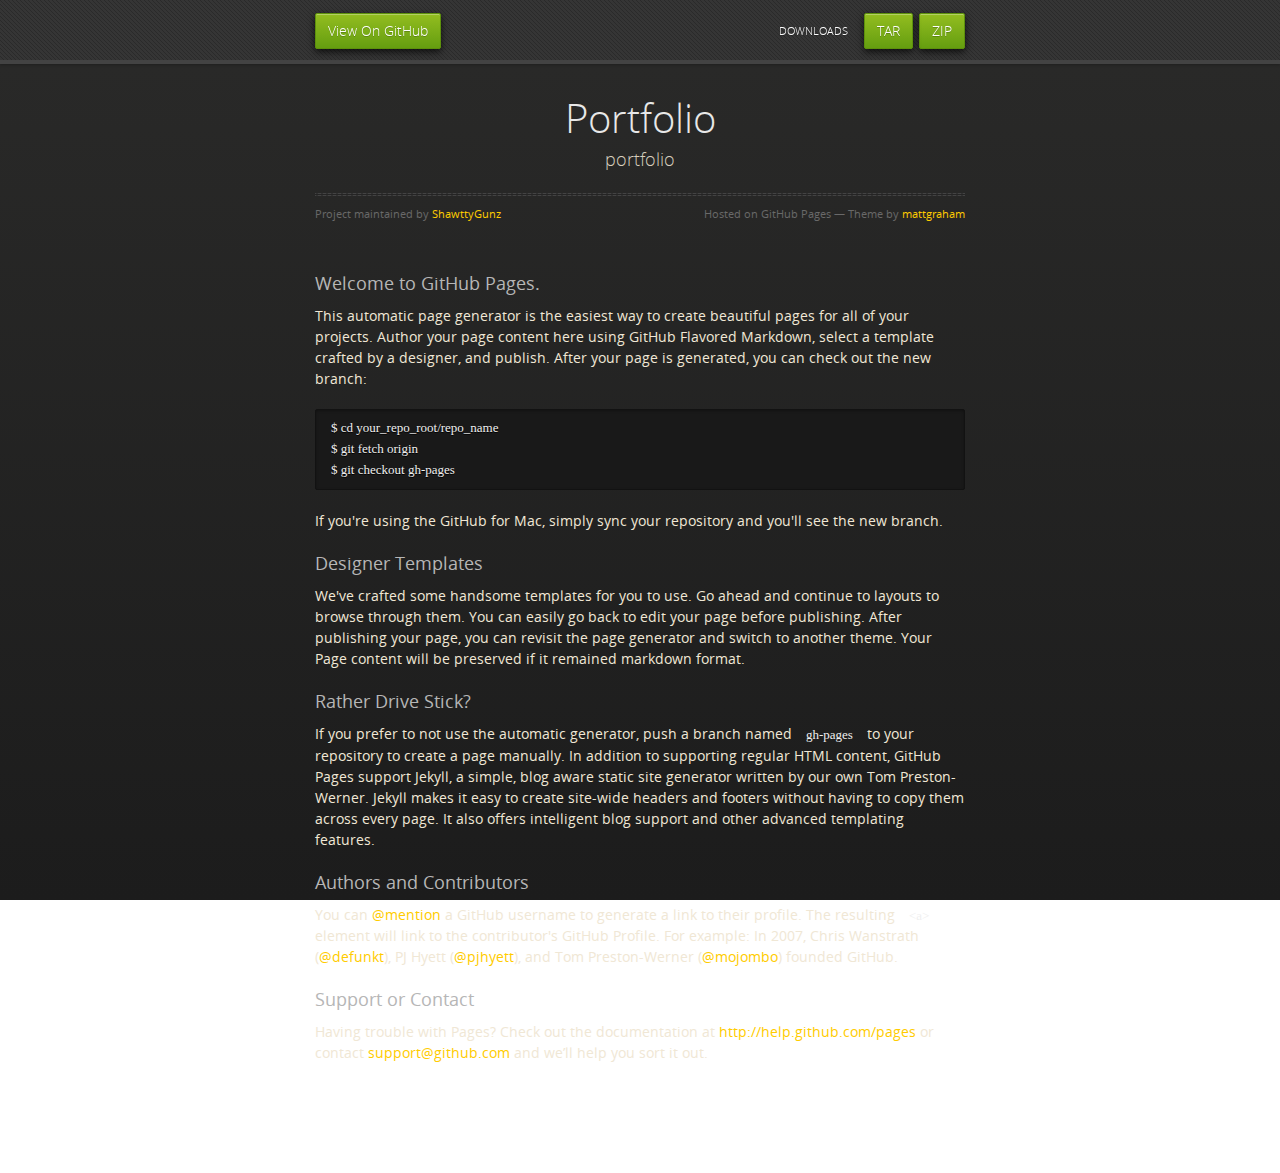
==== index.html @ 7bbd2257 "Create gh-pages branch via GitHub" ====
<!doctype html>
<html>
  <head>
    <meta charset="utf-8">
    <meta http-equiv="X-UA-Compatible" content="chrome=1">
    <title>Portfolio by ShawttyGunz</title>
    <link rel="stylesheet" href="stylesheets/styles.css">
    <link rel="stylesheet" href="stylesheets/pygment_trac.css">
    <script src="https://ajax.googleapis.com/ajax/libs/jquery/1.7.1/jquery.min.js"></script>
    <script src="javascripts/respond.js"></script>
    <!--[if lt IE 9]>
      <script src="//html5shiv.googlecode.com/svn/trunk/html5.js"></script>
    <![endif]-->
    <!--[if lt IE 8]>
    <link rel="stylesheet" href="stylesheets/ie.css">
    <![endif]-->
    <meta name="viewport" content="width=device-width, initial-scale=1, user-scalable=no">

  </head>
  <body>
      <div id="header">
        <nav>
          <li class="fork"><a href="https://github.com/ShawttyGunz/portfolio">View On GitHub</a></li>
          <li class="downloads"><a href="https://github.com/ShawttyGunz/portfolio/zipball/master">ZIP</a></li>
          <li class="downloads"><a href="https://github.com/ShawttyGunz/portfolio/tarball/master">TAR</a></li>
          <li class="title">DOWNLOADS</li>
        </nav>
      </div><!-- end header -->

    <div class="wrapper">

      <section>
        <div id="title">
          <h1>Portfolio</h1>
          <p>portfolio</p>
          <hr>
          <span class="credits left">Project maintained by <a href="https://github.com/ShawttyGunz">ShawttyGunz</a></span>
          <span class="credits right">Hosted on GitHub Pages &mdash; Theme by <a href="https://twitter.com/michigangraham">mattgraham</a></span>
        </div>

        <h3>
<a name="welcome-to-github-pages" class="anchor" href="#welcome-to-github-pages"><span class="octicon octicon-link"></span></a>Welcome to GitHub Pages.</h3>

<p>This automatic page generator is the easiest way to create beautiful pages for all of your projects. Author your page content here using GitHub Flavored Markdown, select a template crafted by a designer, and publish. After your page is generated, you can check out the new branch:</p>

<pre><code>$ cd your_repo_root/repo_name
$ git fetch origin
$ git checkout gh-pages
</code></pre>

<p>If you're using the GitHub for Mac, simply sync your repository and you'll see the new branch.</p>

<h3>
<a name="designer-templates" class="anchor" href="#designer-templates"><span class="octicon octicon-link"></span></a>Designer Templates</h3>

<p>We've crafted some handsome templates for you to use. Go ahead and continue to layouts to browse through them. You can easily go back to edit your page before publishing. After publishing your page, you can revisit the page generator and switch to another theme. Your Page content will be preserved if it remained markdown format.</p>

<h3>
<a name="rather-drive-stick" class="anchor" href="#rather-drive-stick"><span class="octicon octicon-link"></span></a>Rather Drive Stick?</h3>

<p>If you prefer to not use the automatic generator, push a branch named <code>gh-pages</code> to your repository to create a page manually. In addition to supporting regular HTML content, GitHub Pages support Jekyll, a simple, blog aware static site generator written by our own Tom Preston-Werner. Jekyll makes it easy to create site-wide headers and footers without having to copy them across every page. It also offers intelligent blog support and other advanced templating features.</p>

<h3>
<a name="authors-and-contributors" class="anchor" href="#authors-and-contributors"><span class="octicon octicon-link"></span></a>Authors and Contributors</h3>

<p>You can <a href="https://github.com/blog/821" class="user-mention">@mention</a> a GitHub username to generate a link to their profile. The resulting <code>&lt;a&gt;</code> element will link to the contributor's GitHub Profile. For example: In 2007, Chris Wanstrath (<a href="https://github.com/defunkt" class="user-mention">@defunkt</a>), PJ Hyett (<a href="https://github.com/pjhyett" class="user-mention">@pjhyett</a>), and Tom Preston-Werner (<a href="https://github.com/mojombo" class="user-mention">@mojombo</a>) founded GitHub.</p>

<h3>
<a name="support-or-contact" class="anchor" href="#support-or-contact"><span class="octicon octicon-link"></span></a>Support or Contact</h3>

<p>Having trouble with Pages? Check out the documentation at <a href="http://help.github.com/pages">http://help.github.com/pages</a> or contact <a href="mailto:support@github.com">support@github.com</a> and we’ll help you sort it out.</p>
      </section>

    </div>
    <!--[if !IE]><script>fixScale(document);</script><![endif]-->
    
  </body>
</html>
---- stylesheets/styles.css ----
@font-face {
  font-family: 'OpenSansLight';
  src: url("../fonts/OpenSans-Light-webfont.eot");
  src: url("../fonts/OpenSans-Light-webfont.eot?#iefix") format("embedded-opentype"), url("../fonts/OpenSans-Light-webfont.woff") format("woff"), url("../fonts/OpenSans-Light-webfont.ttf") format("truetype"), url("../fonts/OpenSans-Light-webfont.svg#OpenSansLight") format("svg");
  font-weight: normal;
  font-style: normal;
}

@font-face {
  font-family: 'OpenSansLightItalic';
  src: url("../fonts/OpenSans-LightItalic-webfont.eot");
  src: url("../fonts/OpenSans-LightItalic-webfont.eot?#iefix") format("embedded-opentype"), url("../fonts/OpenSans-LightItalic-webfont.woff") format("woff"), url("../fonts/OpenSans-LightItalic-webfont.ttf") format("truetype"), url("../fonts/OpenSans-LightItalic-webfont.svg#OpenSansLightItalic") format("svg");
  font-weight: normal;
  font-style: normal;
}

@font-face {
  font-family: 'OpenSansRegular';
  src: url("../fonts/OpenSans-Regular-webfont.eot");
  src: url("../fonts/OpenSans-Regular-webfont.eot?#iefix") format("embedded-opentype"), url("../fonts/OpenSans-Regular-webfont.woff") format("woff"), url("../fonts/OpenSans-Regular-webfont.ttf") format("truetype"), url("../fonts/OpenSans-Regular-webfont.svg#OpenSansRegular") format("svg");
  font-weight: normal;
  font-style: normal;
  -webkit-font-smoothing: antialiased;
}

@font-face {
  font-family: 'OpenSansItalic';
  src: url("../fonts/OpenSans-Italic-webfont.eot");
  src: url("../fonts/OpenSans-Italic-webfont.eot?#iefix") format("embedded-opentype"), url("../fonts/OpenSans-Italic-webfont.woff") format("woff"), url("../fonts/OpenSans-Italic-webfont.ttf") format("truetype"), url("../fonts/OpenSans-Italic-webfont.svg#OpenSansItalic") format("svg");
  font-weight: normal;
  font-style: normal;
  -webkit-font-smoothing: antialiased;
}

@font-face {
  font-family: 'OpenSansSemibold';
  src: url("../fonts/OpenSans-Semibold-webfont.eot");
  src: url("../fonts/OpenSans-Semibold-webfont.eot?#iefix") format("embedded-opentype"), url("../fonts/OpenSans-Semibold-webfont.woff") format("woff"), url("../fonts/OpenSans-Semibold-webfont.ttf") format("truetype"), url("../fonts/OpenSans-Semibold-webfont.svg#OpenSansSemibold") format("svg");
  font-weight: normal;
  font-style: normal;
  -webkit-font-smoothing: antialiased;
}

@font-face {
  font-family: 'OpenSansSemiboldItalic';
  src: url("../fonts/OpenSans-SemiboldItalic-webfont.eot");
  src: url("../fonts/OpenSans-SemiboldItalic-webfont.eot?#iefix") format("embedded-opentype"), url("../fonts/OpenSans-SemiboldItalic-webfont.woff") format("woff"), url("../fonts/OpenSans-SemiboldItalic-webfont.ttf") format("truetype"), url("../fonts/OpenSans-SemiboldItalic-webfont.svg#OpenSansSemiboldItalic") format("svg");
  font-weight: normal;
  font-style: normal;
  -webkit-font-smoothing: antialiased;
}

@font-face {
  font-family: 'OpenSansBold';
  src: url("../fonts/OpenSans-Bold-webfont.eot");
  src: url("../fonts/OpenSans-Bold-webfont.eot?#iefix") format("embedded-opentype"), url("../fonts/OpenSans-Bold-webfont.woff") format("woff"), url("../fonts/OpenSans-Bold-webfont.ttf") format("truetype"), url("../fonts/OpenSans-Bold-webfont.svg#OpenSansBold") format("svg");
  font-weight: normal;
  font-style: normal;
  -webkit-font-smoothing: antialiased;
}

@font-face {
  font-family: 'OpenSansBoldItalic';
  src: url("../fonts/OpenSans-BoldItalic-webfont.eot");
  src: url("../fonts/OpenSans-BoldItalic-webfont.eot?#iefix") format("embedded-opentype"), url("../fonts/OpenSans-BoldItalic-webfont.woff") format("woff"), url("../fonts/OpenSans-BoldItalic-webfont.ttf") format("truetype"), url("../fonts/OpenSans-BoldItalic-webfont.svg#OpenSansBoldItalic") format("svg");
  font-weight: normal;
  font-style: normal;
  -webkit-font-smoothing: antialiased;
}

/* normalize.css 2012-02-07T12:37 UTC - http://github.com/necolas/normalize.css */
/* =============================================================================
   HTML5 display definitions
   ========================================================================== */
/*
 * Corrects block display not defined in IE6/7/8/9 & FF3
 */
article,
aside,
details,
figcaption,
figure,
footer,
header,
hgroup,
nav,
section,
summary {
  display: block;
}

/*
 * Corrects inline-block display not defined in IE6/7/8/9 & FF3
 */
audio,
canvas,
video {
  display: inline-block;
  *display: inline;
  *zoom: 1;
}

/*
 * Prevents modern browsers from displaying 'audio' without controls
 */
audio:not([controls]) {
  display: none;
}

/*
 * Addresses styling for 'hidden' attribute not present in IE7/8/9, FF3, S4
 * Known issue: no IE6 support
 */
[hidden] {
  display: none;
}

/* =============================================================================
   Base
   ========================================================================== */
/*
 * 1. Corrects text resizing oddly in IE6/7 when body font-size is set using em units
 *    http://clagnut.com/blog/348/#c790
 * 2. Prevents iOS text size adjust after orientation change, without disabling user zoom
 *    www.456bereastreet.com/archive/201012/controlling_text_size_in_safari_for_ios_without_disabling_user_zoom/
 */
html {
  font-size: 100%;
  /* 1 */
  -webkit-text-size-adjust: 100%;
  /* 2 */
  -ms-text-size-adjust: 100%;
  /* 2 */
}

/*
 * Addresses font-family inconsistency between 'textarea' and other form elements.
 */
html,
button,
input,
select,
textarea {
  font-family: sans-serif;
}

/*
 * Addresses margins handled incorrectly in IE6/7
 */
body {
  margin: 0;
}

/* =============================================================================
   Links
   ========================================================================== */
/*
 * Addresses outline displayed oddly in Chrome
 */
a:focus {
  outline: thin dotted;
}

/*
 * Improves readability when focused and also mouse hovered in all browsers
 * people.opera.com/patrickl/experiments/keyboard/test
 */
a:hover,
a:active {
  outline: 0;
}

/* =============================================================================
   Typography
   ========================================================================== */
/*
 * Addresses font sizes and margins set differently in IE6/7
 * Addresses font sizes within 'section' and 'article' in FF4+, Chrome, S5
 */
h1 {
  font-size: 2em;
  margin: 0.67em 0;
}

h2 {
  font-size: 1.5em;
  margin: 0.83em 0;
}

h3 {
  font-size: 1.17em;
  margin: 1em 0;
}

h4 {
  font-size: 1em;
  margin: 1.33em 0;
}

h5 {
  font-size: 0.83em;
  margin: 1.67em 0;
}

h6 {
  font-size: 0.75em;
  margin: 2.33em 0;
}

/*
 * Addresses styling not present in IE7/8/9, S5, Chrome
 */
abbr[title] {
  border-bottom: 1px dotted;
}

/*
 * Addresses style set to 'bolder' in FF3+, S4/5, Chrome
*/
b,
strong {
  font-weight: bold;
}

blockquote {
  margin: 1em 40px;
}

/*
 * Addresses styling not present in S5, Chrome
 */
dfn {
  font-style: italic;
}

/*
 * Addresses styling not present in IE6/7/8/9
 */
mark {
  background: #ff0;
  color: #000;
}

/*
 * Addresses margins set differently in IE6/7
 */
p,
pre {
  margin: 1em 0;
}

/*
 * Corrects font family set oddly in IE6, S4/5, Chrome
 * en.wikipedia.org/wiki/User:Davidgothberg/Test59
 */
pre,
code,
kbd,
samp {
  font-family: monospace, serif;
  _font-family: 'courier new', monospace;
  font-size: 1em;
}

/*
 * 1. Addresses CSS quotes not supported in IE6/7
 * 2. Addresses quote property not supported in S4
 */
/* 1 */
q {
  quotes: none;
}

/* 2 */
q:before,
q:after {
  content: '';
  content: none;
}

small {
  font-size: 75%;
}

/*
 * Prevents sub and sup affecting line-height in all browsers
 * gist.github.com/413930
 */
sub,
sup {
  font-size: 75%;
  line-height: 0;
  position: relative;
  vertical-align: baseline;
}

sup {
  top: -0.5em;
}

sub {
  bottom: -0.25em;
}

/* =============================================================================
   Lists
   ========================================================================== */
/*
 * Addresses margins set differently in IE6/7
 */
dl,
menu,
ol,
ul {
  margin: 1em 0;
}

dd {
  margin: 0 0 0 40px;
}

/*
 * Addresses paddings set differently in IE6/7
 */
menu,
ol,
ul {
  padding: 0 0 0 40px;
}

/*
 * Corrects list images handled incorrectly in IE7
 */
nav ul,
nav ol {
  list-style: none;
  list-style-image: none;
}

/* =============================================================================
   Embedded content
   ========================================================================== */
/*
 * 1. Removes border when inside 'a' element in IE6/7/8/9, FF3
 * 2. Improves image quality when scaled in IE7
 *    code.flickr.com/blog/2008/11/12/on-ui-quality-the-little-things-client-side-image-resizing/
 */
img {
  border: 0;
  /* 1 */
  -ms-interpolation-mode: bicubic;
  /* 2 */
}

/*
 * Corrects overflow displayed oddly in IE9
 */
svg:not(:root) {
  overflow: hidden;
}

/* =============================================================================
   Figures
   ========================================================================== */
/*
 * Addresses margin not present in IE6/7/8/9, S5, O11
 */
figure {
  margin: 0;
}

/* =============================================================================
   Forms
   ========================================================================== */
/*
 * Corrects margin displayed oddly in IE6/7
 */
form {
  margin: 0;
}

/*
 * Define consistent border, margin, and padding
 */
fieldset {
  border: 1px solid #c0c0c0;
  margin: 0 2px;
  padding: 0.35em 0.625em 0.75em;
}

/*
 * 1. Corrects color not being inherited in IE6/7/8/9
 * 2. Corrects text not wrapping in FF3 
 * 3. Corrects alignment displayed oddly in IE6/7
 */
legend {
  border: 0;
  /* 1 */
  padding: 0;
  white-space: normal;
  /* 2 */
  *margin-left: -7px;
  /* 3 */
}

/*
 * 1. Corrects font size not being inherited in all browsers
 * 2. Addresses margins set differently in IE6/7, FF3+, S5, Chrome
 * 3. Improves appearance and consistency in all browsers
 */
button,
input,
select,
textarea {
  font-size: 100%;
  /* 1 */
  margin: 0;
  /* 2 */
  vertical-align: baseline;
  /* 3 */
  *vertical-align: middle;
  /* 3 */
}

/*
 * Addresses FF3/4 setting line-height on 'input' using !important in the UA stylesheet
 */
button,
input {
  line-height: normal;
  /* 1 */
}

/*
 * 1. Improves usability and consistency of cursor style between image-type 'input' and others
 * 2. Corrects inability to style clickable 'input' types in iOS
 * 3. Removes inner spacing in IE7 without affecting normal text inputs
 *    Known issue: inner spacing remains in IE6
 */
button,
input[type="button"],
input[type="reset"],
input[type="submit"] {
  cursor: pointer;
  /* 1 */
  -webkit-appearance: button;
  /* 2 */
  *overflow: visible;
  /* 3 */
}

/*
 * Re-set default cursor for disabled elements
 */
button[disabled],
input[disabled] {
  cursor: default;
}

/*
 * 1. Addresses box sizing set to content-box in IE8/9
 * 2. Removes excess padding in IE8/9
 * 3. Removes excess padding in IE7
      Known issue: excess padding remains in IE6
 */
input[type="checkbox"],
input[type="radio"] {
  box-sizing: border-box;
  /* 1 */
  padding: 0;
  /* 2 */
  *height: 13px;
  /* 3 */
  *width: 13px;
  /* 3 */
}

/*
 * 1. Addresses appearance set to searchfield in S5, Chrome
 * 2. Addresses box-sizing set to border-box in S5, Chrome (include -moz to future-proof)
 */
input[type="search"] {
  -webkit-appearance: textfield;
  /* 1 */
  -moz-box-sizing: content-box;
  -webkit-box-sizing: content-box;
  /* 2 */
  box-sizing: content-box;
}

/*
 * Removes inner padding and search cancel button in S5, Chrome on OS X
 */
input[type="search"]::-webkit-search-decoration,
input[type="search"]::-webkit-search-cancel-button {
  -webkit-appearance: none;
}

/*
 * Removes inner padding and border in FF3+
 * www.sitepen.com/blog/2008/05/14/the-devils-in-the-details-fixing-dojos-toolbar-buttons/
 */
button::-moz-focus-inner,
input::-moz-focus-inner {
  border: 0;
  padding: 0;
}

/*
 * 1. Removes default vertical scrollbar in IE6/7/8/9
 * 2. Improves readability and alignment in all browsers
 */
textarea {
  overflow: auto;
  /* 1 */
  vertical-align: top;
  /* 2 */
}

/* =============================================================================
   Tables
   ========================================================================== */
/*
 * Remove most spacing between table cells
 */
table {
  border-collapse: collapse;
  border-spacing: 0;
}

body {
  padding: 0px 0 20px 0px;
  margin: 0px;
  font: 14px/1.5 "OpenSansRegular", "Helvetica Neue", Helvetica, Arial, sans-serif;
  color: #f0e7d5;
  font-weight: normal;
  background: #252525;
  background-attachment: fixed !important;
  background: -webkit-gradient(linear, 50% 0%, 50% 100%, color-stop(0%, #2a2a29), color-stop(100%, #1c1c1c));
  background: -webkit-linear-gradient(#2a2a29, #1c1c1c);
  background: -moz-linear-gradient(#2a2a29, #1c1c1c);
  background: -o-linear-gradient(#2a2a29, #1c1c1c);
  background: -ms-linear-gradient(#2a2a29, #1c1c1c);
  background: linear-gradient(#2a2a29, #1c1c1c);
}

h1, h2, h3, h4, h5, h6 {
  color: #e8e8e8;
  margin: 0 0 10px;
  font-family: 'OpenSansRegular', "Helvetica Neue", Helvetica, Arial, sans-serif;
  font-weight: normal;
}

p, ul, ol, table, pre, dl {
  margin: 0 0 20px;
}

h1, h2, h3 {
  line-height: 1.1;
}

h1 {
  font-size: 28px;
}

h2 {
  font-size: 24px;
}

h4, h5, h6 {
  color: #e8e8e8;
}

h3 {
  font-size: 18px;
  line-height: 24px;
  font-family: 'OpenSansRegular', "Helvetica Neue", Helvetica, Arial, sans-serif !important;
  font-weight: normal;
  color: #b6b6b6;
}

a {
  color: #ffcc00;
  font-weight: 400;
  text-decoration: none;
}
a:hover {
  color: #ffeb9b;
}

a small {
  font-size: 11px;
  color: #666;
  margin-top: -0.6em;
  display: block;
}

ul {
  list-style-image: url("../images/bullet.png");
}

strong {
  font-family: 'OpenSansBold', "Helvetica Neue", Helvetica, Arial, sans-serif !important;
  font-weight: normal;
}

.wrapper {
  max-width: 650px;
  margin: 0 auto;
  position: relative;
  padding: 0 20px;
}

section img {
  max-width: 100%;
}

blockquote {
  border-left: 3px solid #ffcc00;
  margin: 0;
  padding: 0 0 0 20px;
  font-style: italic;
}

code {
  font-family: "Lucida Sans", Monaco, Bitstream Vera Sans Mono, Lucida Console, Terminal;
  color: #efefef;
  font-size: 13px;
  margin: 0 4px;
  padding: 4px 6px;
  -moz-border-radius: 2px;
  -webkit-border-radius: 2px;
  -o-border-radius: 2px;
  -ms-border-radius: 2px;
  -khtml-border-radius: 2px;
  border-radius: 2px;
}

pre {
  padding: 8px 15px;
  background: #191919;
  -moz-border-radius: 2px;
  -webkit-border-radius: 2px;
  -o-border-radius: 2px;
  -ms-border-radius: 2px;
  -khtml-border-radius: 2px;
  border-radius: 2px;
  border: 1px solid #121212;
  -moz-box-shadow: inset 0 1px 3px rgba(0, 0, 0, 0.3);
  -webkit-box-shadow: inset 0 1px 3px rgba(0, 0, 0, 0.3);
  -o-box-shadow: inset 0 1px 3px rgba(0, 0, 0, 0.3);
  box-shadow: inset 0 1px 3px rgba(0, 0, 0, 0.3);
  overflow: auto;
  overflow-y: hidden;
}
pre code {
  color: #efefef;
  text-shadow: 0px 1px 0px #000;
  margin: 0;
  padding: 0;
}

table {
  width: 100%;
  border-collapse: collapse;
}

th {
  text-align: left;
  padding: 5px 10px;
  border-bottom: 1px solid #434343;
  color: #b6b6b6;
  font-family: 'OpenSansSemibold', "Helvetica Neue", Helvetica, Arial, sans-serif !important;
  font-weight: normal;
}

td {
  text-align: left;
  padding: 5px 10px;
  border-bottom: 1px solid #434343;
}

hr {
  border: 0;
  outline: none;
  height: 3px;
  background: transparent url("../images/hr.gif") center center repeat-x;
  margin: 0 0 20px;
}

dt {
  color: #F0E7D5;
  font-family: 'OpenSansSemibold', "Helvetica Neue", Helvetica, Arial, sans-serif !important;
  font-weight: normal;
}

#header {
  z-index: 100;
  left: 0;
  top: 0px;
  height: 60px;
  width: 100%;
  position: fixed;
  background: url(../images/nav-bg.gif) #353535;
  border-bottom: 4px solid #434343;
  -moz-box-shadow: 0px 1px 3px rgba(0, 0, 0, 0.25);
  -webkit-box-shadow: 0px 1px 3px rgba(0, 0, 0, 0.25);
  -o-box-shadow: 0px 1px 3px rgba(0, 0, 0, 0.25);
  box-shadow: 0px 1px 3px rgba(0, 0, 0, 0.25);
}
#header nav {
  max-width: 650px;
  margin: 0 auto;
  padding: 0 10px;
  background: blue;
  margin: 6px auto;
}
#header nav li {
  font-family: 'OpenSansLight', "Helvetica Neue", Helvetica, Arial, sans-serif;
  font-weight: normal;
  list-style: none;
  display: inline;
  color: white;
  line-height: 50px;
  text-shadow: 0px 1px 0px rgba(0, 0, 0, 0.2);
  font-size: 14px;
}
#header nav li a {
  color: white;
  border: 1px solid #5d910b;
  background: -webkit-gradient(linear, 50% 0%, 50% 100%, color-stop(0%, #93bd20), color-stop(100%, #659e10));
  background: -webkit-linear-gradient(#93bd20, #659e10);
  background: -moz-linear-gradient(#93bd20, #659e10);
  background: -o-linear-gradient(#93bd20, #659e10);
  background: -ms-linear-gradient(#93bd20, #659e10);
  background: linear-gradient(#93bd20, #659e10);
  -moz-border-radius: 2px;
  -webkit-border-radius: 2px;
  -o-border-radius: 2px;
  -ms-border-radius: 2px;
  -khtml-border-radius: 2px;
  border-radius: 2px;
  -moz-box-shadow: inset 0px 1px 0px rgba(255, 255, 255, 0.3), 0px 3px 7px rgba(0, 0, 0, 0.7);
  -webkit-box-shadow: inset 0px 1px 0px rgba(255, 255, 255, 0.3), 0px 3px 7px rgba(0, 0, 0, 0.7);
  -o-box-shadow: inset 0px 1px 0px rgba(255, 255, 255, 0.3), 0px 3px 7px rgba(0, 0, 0, 0.7);
  box-shadow: inset 0px 1px 0px rgba(255, 255, 255, 0.3), 0px 3px 7px rgba(0, 0, 0, 0.7);
  background-color: #93bd20;
  padding: 10px 12px;
  margin-top: 6px;
  line-height: 14px;
  font-size: 14px;
  display: inline-block;
  text-align: center;
}
#header nav li a:hover {
  background: -webkit-gradient(linear, 50% 0%, 50% 100%, color-stop(0%, #749619), color-stop(100%, #527f0e));
  background: -webkit-linear-gradient(#749619, #527f0e);
  background: -moz-linear-gradient(#749619, #527f0e);
  background: -o-linear-gradient(#749619, #527f0e);
  background: -ms-linear-gradient(#749619, #527f0e);
  background: linear-gradient(#749619, #527f0e);
  background-color: #659e10;
  border: 1px solid #527f0e;
  -moz-box-shadow: inset 0px 1px 1px rgba(0, 0, 0, 0.2), 0px 1px 0px rgba(0, 0, 0, 0);
  -webkit-box-shadow: inset 0px 1px 1px rgba(0, 0, 0, 0.2), 0px 1px 0px rgba(0, 0, 0, 0);
  -o-box-shadow: inset 0px 1px 1px rgba(0, 0, 0, 0.2), 0px 1px 0px rgba(0, 0, 0, 0);
  box-shadow: inset 0px 1px 1px rgba(0, 0, 0, 0.2), 0px 1px 0px rgba(0, 0, 0, 0);
}
#header nav li.fork {
  float: left;
  margin-left: 0px;
}
#header nav li.downloads {
  float: right;
  margin-left: 6px;
}
#header nav li.title {
  float: right;
  margin-right: 10px;
  font-size: 11px;
}

section {
  max-width: 650px;
  padding: 30px 0px 50px 0px;
  margin: 20px 0;
  margin-top: 70px;
}
section #title {
  border: 0;
  outline: none;
  margin: 0 0 50px 0;
  padding: 0 0 5px 0;
}
section #title h1 {
  font-family: 'OpenSansLight', "Helvetica Neue", Helvetica, Arial, sans-serif;
  font-weight: normal;
  font-size: 40px;
  text-align: center;
  line-height: 36px;
}
section #title p {
  color: #d7cfbe;
  font-family: 'OpenSansLight', "Helvetica Neue", Helvetica, Arial, sans-serif;
  font-weight: normal;
  font-size: 18px;
  text-align: center;
}
section #title .credits {
  font-size: 11px;
  font-family: 'OpenSansRegular', "Helvetica Neue", Helvetica, Arial, sans-serif;
  font-weight: normal;
  color: #696969;
  margin-top: -10px;
}
section #title .credits.left {
  float: left;
}
section #title .credits.right {
  float: right;
}

@media print, screen and (max-width: 720px) {
  #title .credits {
    display: block;
    width: 100%;
    line-height: 30px;
    text-align: center;
  }
  #title .credits .left {
    float: none;
    display: block;
  }
  #title .credits .right {
    float: none;
    display: block;
  }
}
@media print, screen and (max-width: 480px) {
  #header {
    margin-top: -20px;
  }

  section {
    margin-top: 40px;
  }

  nav {
    display: none;
  }
}
---- stylesheets/pygment_trac.css ----
.highlight .hll { background-color: #404040 }
.highlight  { color: #d0d0d0 }
.highlight .c { color: #999999; font-style: italic } /* Comment */
.highlight .err { color: #a61717; background-color: #e3d2d2 } /* Error */
.highlight .g { color: #d0d0d0 } /* Generic */
.highlight .k { color: #6ab825; font-weight: normal } /* Keyword */
.highlight .l { color: #d0d0d0 } /* Literal */
.highlight .n { color: #d0d0d0 } /* Name */
.highlight .o { color: #d0d0d0 } /* Operator */
.highlight .x { color: #d0d0d0 } /* Other */
.highlight .p { color: #d0d0d0 } /* Punctuation */
.highlight .cm { color: #999999; font-style: italic } /* Comment.Multiline */
.highlight .cp { color: #cd2828; font-weight: normal } /* Comment.Preproc */
.highlight .c1 { color: #999999; font-style: italic } /* Comment.Single */
.highlight .cs { color: #e50808; font-weight: normal; background-color: #520000 } /* Comment.Special */
.highlight .gd { color: #d22323 } /* Generic.Deleted */
.highlight .ge { color: #d0d0d0; font-style: italic } /* Generic.Emph */
.highlight .gr { color: #d22323 } /* Generic.Error */
.highlight .gh { color: #ffffff; font-weight: normal } /* Generic.Heading */
.highlight .gi { color: #589819 } /* Generic.Inserted */
.highlight .go { color: #cccccc } /* Generic.Output */
.highlight .gp { color: #aaaaaa } /* Generic.Prompt */
.highlight .gs { color: #d0d0d0; font-weight: normal } /* Generic.Strong */
.highlight .gu { color: #ffffff; text-decoration: underline } /* Generic.Subheading */
.highlight .gt { color: #d22323 } /* Generic.Traceback */
.highlight .kc { color: #6ab825; font-weight: normal } /* Keyword.Constant */
.highlight .kd { color: #6ab825; font-weight: normal } /* Keyword.Declaration */
.highlight .kn { color: #6ab825; font-weight: normal } /* Keyword.Namespace */
.highlight .kp { color: #6ab825 } /* Keyword.Pseudo */
.highlight .kr { color: #6ab825; font-weight: normal } /* Keyword.Reserved */
.highlight .kt { color: #6ab825; font-weight: normal } /* Keyword.Type */
.highlight .ld { color: #d0d0d0 } /* Literal.Date */
.highlight .m { color: #3677a9 } /* Literal.Number */
.highlight .s { color: #9dd5f1 } /* Literal.String */
.highlight .na { color: #bbbbbb } /* Name.Attribute */
.highlight .nb { color: #24909d } /* Name.Builtin */
.highlight .nc { color: #447fcf; text-decoration: underline } /* Name.Class */
.highlight .no { color: #40ffff } /* Name.Constant */
.highlight .nd { color: #ffa500 } /* Name.Decorator */
.highlight .ni { color: #d0d0d0 } /* Name.Entity */
.highlight .ne { color: #bbbbbb } /* Name.Exception */
.highlight .nf { color: #447fcf } /* Name.Function */
.highlight .nl { color: #d0d0d0 } /* Name.Label */
.highlight .nn { color: #447fcf; text-decoration: underline } /* Name.Namespace */
.highlight .nx { color: #d0d0d0 } /* Name.Other */
.highlight .py { color: #d0d0d0 } /* Name.Property */
.highlight .nt { color: #6ab825;} /* Name.Tag */
.highlight .nv { color: #40ffff } /* Name.Variable */
.highlight .ow { color: #6ab825; font-weight: normal } /* Operator.Word */
.highlight .w { color: #666666 } /* Text.Whitespace */
.highlight .mf { color: #3677a9 } /* Literal.Number.Float */
.highlight .mh { color: #3677a9 } /* Literal.Number.Hex */
.highlight .mi { color: #3677a9 } /* Literal.Number.Integer */
.highlight .mo { color: #3677a9 } /* Literal.Number.Oct */
.highlight .sb { color: #9dd5f1 } /* Literal.String.Backtick */
.highlight .sc { color: #9dd5f1 } /* Literal.String.Char */
.highlight .sd { color: #9dd5f1 } /* Literal.String.Doc */
.highlight .s2 { color: #9dd5f1 } /* Literal.String.Double */
.highlight .se { color: #9dd5f1 } /* Literal.String.Escape */
.highlight .sh { color: #9dd5f1 } /* Literal.String.Heredoc */
.highlight .si { color: #9dd5f1 } /* Literal.String.Interpol */
.highlight .sx { color: #ffa500 } /* Literal.String.Other */
.highlight .sr { color: #9dd5f1 } /* Literal.String.Regex */
.highlight .s1 { color: #9dd5f1 } /* Literal.String.Single */
.highlight .ss { color: #9dd5f1 } /* Literal.String.Symbol */
.highlight .bp { color: #24909d } /* Name.Builtin.Pseudo */
.highlight .vc { color: #40ffff } /* Name.Variable.Class */
.highlight .vg { color: #40ffff } /* Name.Variable.Global */
.highlight .vi { color: #40ffff } /* Name.Variable.Instance */
.highlight .il { color: #3677a9 } /* Literal.Number.Integer.Long */
---- stylesheets/ie.css ----
nav {
  display: none;
}
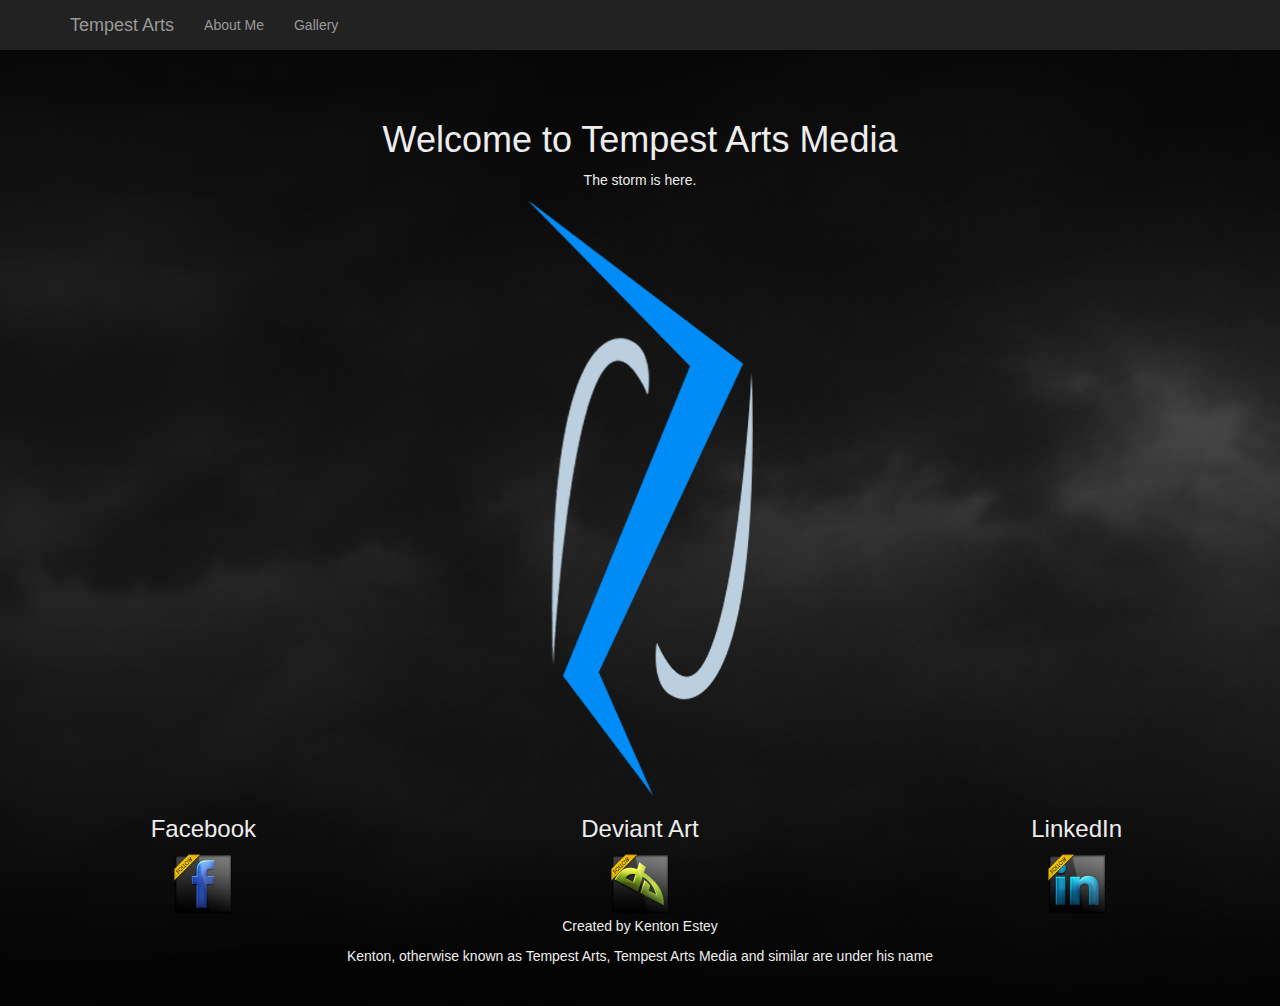
==== commit e30e8b1b: "added index" ====
--- a/index.html
+++ b/index.html
@@ -1,78 +1,154 @@
-<!doctype html>
-<html>
-  <head>
-    <meta charset="utf-8">
-    <meta http-equiv="X-UA-Compatible" content="chrome=1">
-    <title>Portfolio by ShawttyGunz</title>
-    <link rel="stylesheet" href="stylesheets/styles.css">
-    <link rel="stylesheet" href="stylesheets/pygment_trac.css">
-    <script src="https://ajax.googleapis.com/ajax/libs/jquery/1.7.1/jquery.min.js"></script>
-    <script src="javascripts/respond.js"></script>
-    <!--[if lt IE 9]>
-      <script src="//html5shiv.googlecode.com/svn/trunk/html5.js"></script>
-    <![endif]-->
-    <!--[if lt IE 8]>
-    <link rel="stylesheet" href="stylesheets/ie.css">
-    <![endif]-->
-    <meta name="viewport" content="width=device-width, initial-scale=1, user-scalable=no">
-
-  </head>
-  <body>
-      <div id="header">
-        <nav>
-          <li class="fork"><a href="https://github.com/ShawttyGunz/portfolio">View On GitHub</a></li>
-          <li class="downloads"><a href="https://github.com/ShawttyGunz/portfolio/zipball/master">ZIP</a></li>
-          <li class="downloads"><a href="https://github.com/ShawttyGunz/portfolio/tarball/master">TAR</a></li>
-          <li class="title">DOWNLOADS</li>
-        </nav>
-      </div><!-- end header -->
-
-    <div class="wrapper">
-
-      <section>
-        <div id="title">
-          <h1>Portfolio</h1>
-          <p>portfolio</p>
-          <hr>
-          <span class="credits left">Project maintained by <a href="https://github.com/ShawttyGunz">ShawttyGunz</a></span>
-          <span class="credits right">Hosted on GitHub Pages &mdash; Theme by <a href="https://twitter.com/michigangraham">mattgraham</a></span>
-        </div>
-
-        <h3>
-<a name="welcome-to-github-pages" class="anchor" href="#welcome-to-github-pages"><span class="octicon octicon-link"></span></a>Welcome to GitHub Pages.</h3>
-
-<p>This automatic page generator is the easiest way to create beautiful pages for all of your projects. Author your page content here using GitHub Flavored Markdown, select a template crafted by a designer, and publish. After your page is generated, you can check out the new branch:</p>
-
-<pre><code>$ cd your_repo_root/repo_name
-$ git fetch origin
-$ git checkout gh-pages
-</code></pre>
-
-<p>If you're using the GitHub for Mac, simply sync your repository and you'll see the new branch.</p>
-
-<h3>
-<a name="designer-templates" class="anchor" href="#designer-templates"><span class="octicon octicon-link"></span></a>Designer Templates</h3>
-
-<p>We've crafted some handsome templates for you to use. Go ahead and continue to layouts to browse through them. You can easily go back to edit your page before publishing. After publishing your page, you can revisit the page generator and switch to another theme. Your Page content will be preserved if it remained markdown format.</p>
-
-<h3>
-<a name="rather-drive-stick" class="anchor" href="#rather-drive-stick"><span class="octicon octicon-link"></span></a>Rather Drive Stick?</h3>
-
-<p>If you prefer to not use the automatic generator, push a branch named <code>gh-pages</code> to your repository to create a page manually. In addition to supporting regular HTML content, GitHub Pages support Jekyll, a simple, blog aware static site generator written by our own Tom Preston-Werner. Jekyll makes it easy to create site-wide headers and footers without having to copy them across every page. It also offers intelligent blog support and other advanced templating features.</p>
-
-<h3>
-<a name="authors-and-contributors" class="anchor" href="#authors-and-contributors"><span class="octicon octicon-link"></span></a>Authors and Contributors</h3>
-
-<p>You can <a href="https://github.com/blog/821" class="user-mention">@mention</a> a GitHub username to generate a link to their profile. The resulting <code>&lt;a&gt;</code> element will link to the contributor's GitHub Profile. For example: In 2007, Chris Wanstrath (<a href="https://github.com/defunkt" class="user-mention">@defunkt</a>), PJ Hyett (<a href="https://github.com/pjhyett" class="user-mention">@pjhyett</a>), and Tom Preston-Werner (<a href="https://github.com/mojombo" class="user-mention">@mojombo</a>) founded GitHub.</p>
-
-<h3>
-<a name="support-or-contact" class="anchor" href="#support-or-contact"><span class="octicon octicon-link"></span></a>Support or Contact</h3>
-
-<p>Having trouble with Pages? Check out the documentation at <a href="http://help.github.com/pages">http://help.github.com/pages</a> or contact <a href="mailto:support@github.com">support@github.com</a> and we’ll help you sort it out.</p>
-      </section>
-
-    </div>
-    <!--[if !IE]><script>fixScale(document);</script><![endif]-->
-    
-  </body>
-</html>+<!DOCTYPE html>
+<html lang="en">
+
+<head>
+    <meta charset="utf-8">
+    <meta name="viewport" content="width=device-width, initial-scale=1.0">
+    <meta name="description" content="">
+    <meta name="author" content="">
+
+    <title>Tempest Arts Portfolio.:Home:. </title>
+
+    <!-- Bootstrap core CSS -->
+    <link href="css/bootstrap.css" rel="stylesheet">
+
+    <!-- Add custom CSS here -->
+    <style>
+    
+    body {
+        margin-top: 100px;
+    }
+    </style>
+
+</head>
+
+<body>
+<body style="background-image:url(images/Dark_Clouds2.jpg)">
+	<nav class="navbar navbar-inverse navbar-fixed-top" role="navigation">
+        <div class="container">
+            <div class="navbar-header">
+                <button type="button" class="navbar-toggle" data-toggle="collapse" data-target=".navbar-ex1-collapse">
+                    <span class="sr-only">Toggle navigation</span>
+                    <span class="icon-bar"></span>
+                    <span class="icon-bar"></span>
+                    <span class="icon-bar"></span>
+                </button>
+                <a class="navbar-brand" href="homepage.html">Tempest Arts</a>
+            </div>
+
+            <!-- Collect the nav links, forms, and other content for toggling -->
+            <div class="collapse navbar-collapse navbar-ex1-collapse">
+
+                <ul class="nav navbar-nav">          
+                    <li><a href="about.html">About Me</a>
+                    </li>
+                    <li><a href="gallery.html">Gallery</a>
+                    </li>
+                    
+                </ul>
+            </div>
+            <!-- /.navbar-collapse -->
+        </div>
+        <!-- /.container -->
+    </nav>
+    <body style="background-color:black;">
+	<!--body background complete-->
+
+    <div class="container">
+
+
+        <div class="row">
+
+            <div class="col-lg-12">
+            	<div align="center">
+  <h1>Welcome to Tempest Arts Media</h1>
+                <p>The storm is here.</p>
+</div>
+                
+
+                <!-- image from http://hdw.eweb4.com/wallpapers/7978/ -->
+                
+                <!-- how to center an image in TB3, thanks Josh! 
+                http://stackoverflow.com/questions/10879955/how-to-align-an-image-dead-center-with-bootstrap -->
+                
+                <!--  How to make images responsive http://getbootstrap.com/css/#overview-responsive-images -->
+
+
+                <img src= "images/tempests_logo_by_vinnieofsiftheads21-d4j5b1q.png" class="img-responsive img-rounded center-block" alt="World">
+
+  
+              <!-- end div col-lg-12" -->
+            </div>
+
+
+        <!-- end "row" -->
+        </div>
+
+
+
+
+
+
+    <!-- /.container -->
+    </div>
+   
+    <!-- JavaScript -->
+    <script src="js/jquery-1.10.2.js"></script>
+    <script src="js/bootstrap.js"></script>
+
+</body>
+</body>
+
+<footer>
+<!-- Begin Mr. M.'s Rows --> 
+<style>
+	body{
+		margin-bottom: 40px;
+		
+	}
+</style>
+
+            <div class="row">
+
+<!--Social Buttons-->
+            <div class="col-md-4">
+            	<div align="center">
+              <h3>Facebook</h3>
+             <!-- Facebook -->
+             
+<a href="https://www.facebook.com/kenton.estey" target="_blank"><img src="images/64px/facebook-64px.png" alt="Facebook" /></a>
+</div>
+            </div><!--/span-->
+
+
+
+            <div class="col-md-4">
+            	<div align="center">
+              <h3>Deviant Art</h3>
+              <!-- Deviant Art -->
+<a href="http://vinnieofsiftheads21.deviantart.com/" target="_blank"><img src="images/64px/deviantart-64px.png" alt="Deviantart"/></a>
+</div>
+            </div><!--/span-->
+
+
+
+            <div class="col-md-4">
+            	<div align="center">
+              <h3>LinkedIn</h3>
+<a href="http://www.linkedin.com/in/kentonestey" target="_blank"><img src="images/64px/linkedin-64px.png" alt="LinkedIn"/></a>
+</div>
+            </div><!--/span-->
+
+
+
+          </div><!--/row-->
+
+
+  <!-- END Mr. M.'s Rows -->
+ <div align="center">
+<p>Created by Kenton Estey</p>
+<p>Kenton, otherwise known as Tempest Arts, Tempest Arts Media and similar are under his name</p>
+</div>
+</footer>
+
+</html>
